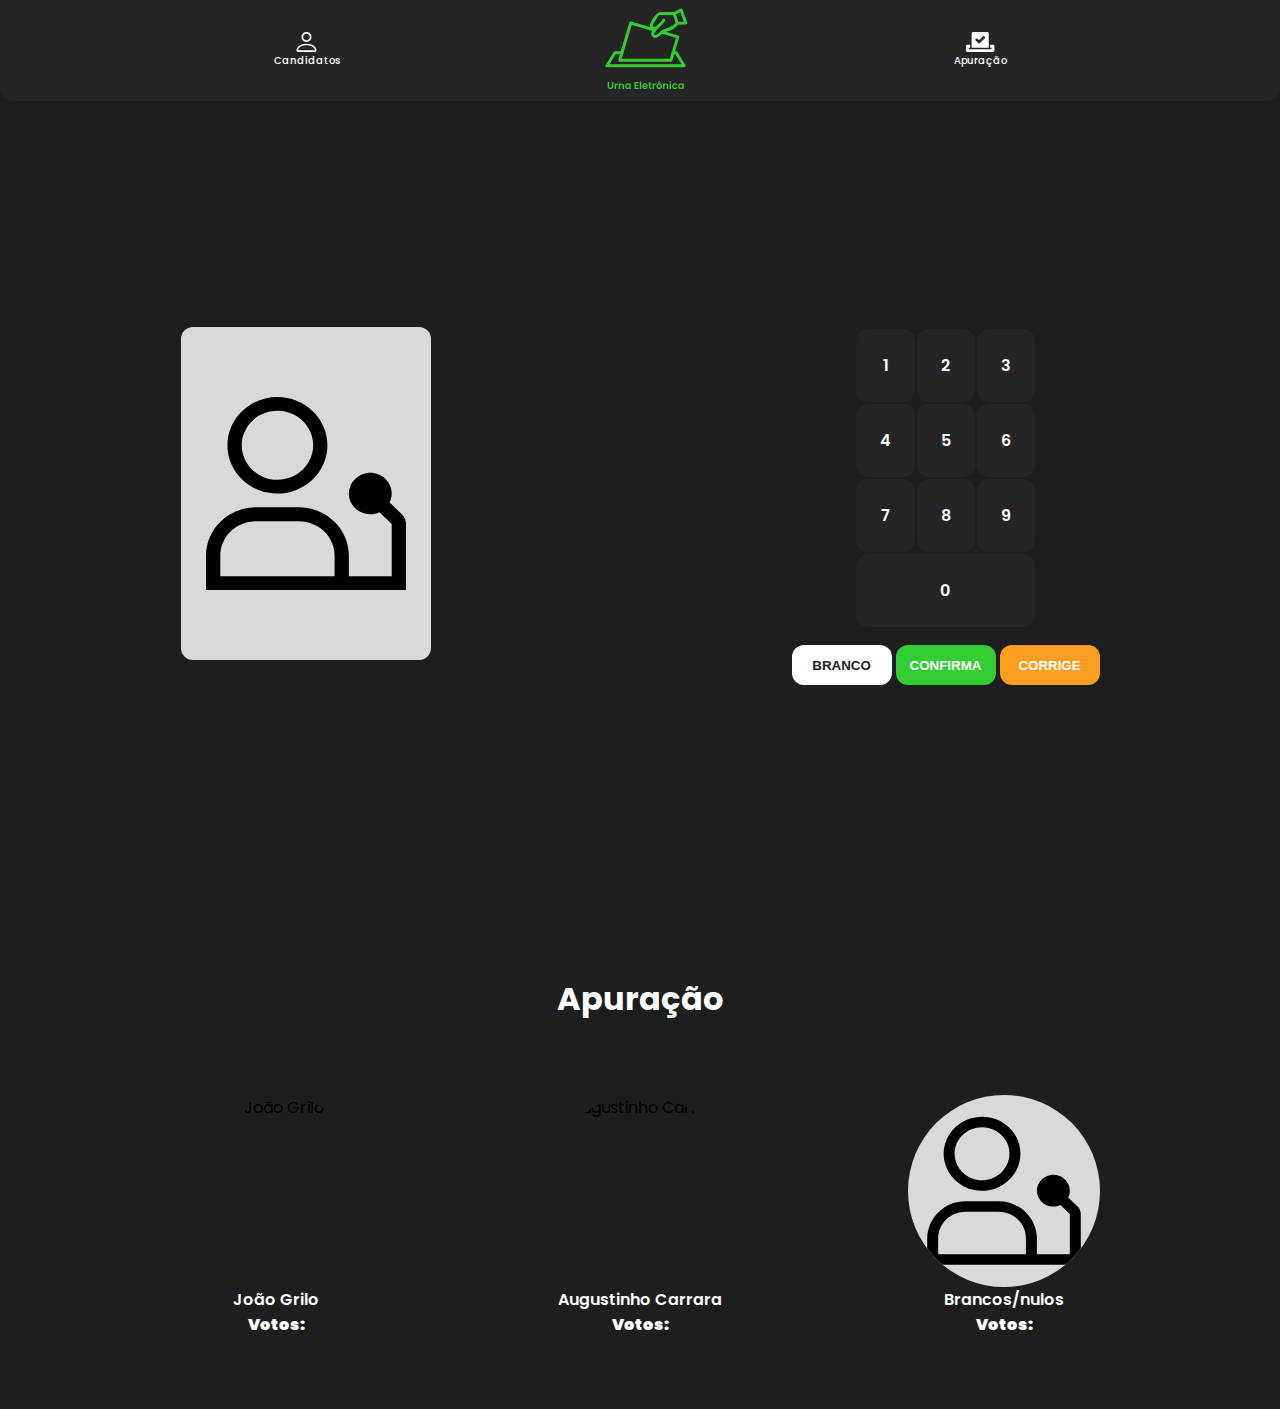
==== votacao.html @ e8a6a8c2 "Urna eletrônica" ====
<!DOCTYPE html>
<html lang="en">
  <head>
    <meta charset="UTF-8" />
    <meta http-equiv="X-UA-Compatible" content="IE=edge" />
    <meta name="viewport" content="width=device-width, initial-scale=1.0" />
    <title>Urna eletrônica</title>
    <!-- Bootstrap -->
    <!-- <link href="https://cdn.jsdelivr.net/npm/bootstrap@5.2.0/dist/css/bootstrap.min.css" rel="stylesheet" integrity="sha384-gH2yIJqKdNHPEq0n4Mqa/HGKIhSkIHeL5AyhkYV8i59U5AR6csBvApHHNl/vI1Bx" crossorigin="anonymous"> -->
    
    <!-- CSS -->
    <link rel="stylesheet" href="css/style.css" />

    <!-- Google fonts -->
    <link rel="preconnect" href="https://fonts.googleapis.com" />
    <link rel="preconnect" href="https://fonts.gstatic.com" crossorigin />
    <link  href="https://fonts.googleapis.com/css2?family=Poppins:wght@300&display=swap"  rel="stylesheet"/>
    
  </head>
  <body>
    <nav>
      <ul>
        <li>
          <a href="index.html"
            ><img
              src="./img/candidato.svg"
              alt=""
              class="nav-item"
            />Candidatos</a
          >
        </li>
        <li>
          <a href="votacao.html"><img src="./img/logotipo.svg" alt="" /></a>
        </li>
        <li>
          <a href="#apuracao"
            ><img src="./img/apuracao.svg" alt="" class="nav-item" />Apuração</a
          >
        </li>
      </ul>
    </nav>
    <main>
      <article class="candidato" id="candidato">
        <img src="img/default.svg" alt="" class="foto-candidato" id="foto-candidato"/>
        <!-- <img src="" alt=""> -->
        <div id="foto-candidato">
          <img src="" alt="">
        </div>
        <div class="canditado-informacoes">
          <p class="numero-candidato" id="numero-candidato"></p>
          <p class="nome-candidato" id="nome-candidato"></p>
        </div>
      </article>
      <article class="teclado">
        <table>
          <tbody>
            <tr>
              <td onclick="capturaNumeroCandidato(1)">1</td>
              <td onclick="capturaNumeroCandidato(2)">2</td>
              <td onclick="capturaNumeroCandidato(3)">3</td>
            </tr>
            <tr>
              <td onclick="capturaNumeroCandidato(4)">4</td>
              <td onclick="capturaNumeroCandidato(5)">5</td>
              <td onclick="capturaNumeroCandidato(6)">6</td>
            </tr>
            <tr>
              <td onclick="capturaNumeroCandidato(7)">7</td>
              <td onclick="capturaNumeroCandidato(8)">8</td>
              <td onclick="capturaNumeroCandidato(9)">9</td>
            </tr>
            <tr>
              <td colspan="3" onclick="capturaNumeroCandidato(0)">0</td>
            </tr>
          </tbody>
        </table>
        <div class="action-buttons">
          <button class="btn-white" onclick="branco()">BRANCO</button>
          <button class="btn-green" onclick="confirmaCandidato()">
            CONFIRMA
          </button>
          <button class="btn-orange" onclick="corrigeNumeroCandidato()">
            CORRIGE
          </button>
        </div>
      </article>
    </main>
    <h1 class="title">Apuração</h1>
    <div id="apuracao">
      <div class="grilo" id="grilo">
          <img src="https://1.bp.blogspot.com/-DO4VzpqzlRw/Xg5hz36wGGI/AAAAAAAAWL0/y7_spVZZcFMm3YQczJnnXEzPxVO2LWGjQCLcBGAsYHQ/s1600/Blog%2BNovidades%2BOnLine%2B-%2Bassets_fotos_810_matheus-nachtergaele-joao-grilo-me-ensinou-a-ser-feliz-na-tristeza-a-rir-nas-horas-mais-perigosas-e-desgracadas-da-vida-c6131d45e889.jpg" alt="João Grilo" class="candidato-foto-circle">
        <p class="nome-candidato">João Grilo</p>
        <p class="nome-candidato"><strong>Votos: </strong><span id="qtdVotosGrilo"></span></p>
      </div>
  
      <div class="carrara" id="carrara">
          <img src="https://external-content.duckduckgo.com/iu/?u=https%3A%2F%2F3.bp.blogspot.com%2F-OjnUdrOst54%2FU6tAg2OlycI%2FAAAAAAAAABE%2FTY7aMQLmHZw%2Fs1600%2Fagostinho.jpg&f=1&nofb=1" alt="Augustinho Carrara" class="candidato-foto-circle">
        <p class="nome-candidato">Augustinho Carrara</p>
        <p class="nome-candidato"><strong>Votos: </strong><span id="qtdVotosCarrara"></span></p>
      </div>

      <div class="carrara" id="carrara">
          <img src="img/default.svg" class="candidato-foto-circle">
        <p class="nome-candidato">Brancos/nulos</p>
        <p class="nome-candidato"><strong>Votos: </strong><span id="qtdVotosBrancos"></span></p>
      </div>
    </div>

    <!-- <script src="https://cdn.jsdelivr.net/npm/bootstrap@5.2.0/dist/js/bootstrap.bundle.min.js" integrity="sha384-A3rJD856KowSb7dwlZdYEkO39Gagi7vIsF0jrRAoQmDKKtQBHUuLZ9AsSv4jD4Xa" crossorigin="anonymous"></script> -->
    <script src="js/script.js"></script>
    
</body>
</html>
---- css/style.css ----
:root{
    --background-main: #1E1E1E;
    --background-nav: #252525;
    --white: #FFFFFF;
    --green: #32CD32;
    --orange: #FC9E22;
    --white-hover: #E0E1E2;
    --green-hover: #6FCE32;
    --orange-hover: #F77B2E;
}
*{
    padding: 0;
    margin: 0;
    box-sizing: border-box;
}
body{
    font-family: 'Poppins', sans-serif;
    /* overflow-y: hidden; */
    overflow-x: hidden;
    background: var(--background-main);
}
nav{
    background: var(--background-nav);
    border-radius: 0 0 0.75rem 0.75rem;
}
nav ul,
#apuracao{
    display: flex;
    align-items: center;
    justify-content: space-evenly;

    padding: .5rem;
}
nav ul li{
    list-style: none;
    cursor: pointer;
}

nav ul li a{
    display: flex;
    flex-direction: column;
    align-items: center;
    justify-content: center;

    text-decoration: none;
    font-size: 0.625rem;
    font-weight: 500;
    color: #fff;

}
nav ul li a img.nav-item{
    height: 1.25rem;
    width: 5vh;

    margin-bottom: 0.031rem;
}
/* ----------- main */
main{
    background: var(--background-main);
    height: 90vh;
    display: flex;
    justify-content: space-around;
    align-items: center;
}
.candidato{
    text-align: center;
}
.foto-candidato{
    width: 15.625rem;
    height: 20.833rem;
    border-radius: 0.75rem;
    object-fit: cover;
    /* position: fixed; */
}
.nome-candidato,
.numero-candidato{
    color: #fff;
}
.nome-candidato{
    font-size: 1rem;
    font-weight: 600;
}
.numero-candidato{
    font-size: 1.875rem;
    font-weight: 600;
}
.teclado,
.candidato{
    display: flex;
    flex-direction: column;
    align-items: center;
    justify-content: center;
}

table tbody tr td{
    padding: 1.5rem;
    border-radius: 0.75rem;
    
    background: var(--background-nav);
    color: #fff;
    font-weight: 600;
    text-align: center;

    cursor: pointer;
    
}
table tbody tr td:hover{
    background: #fff;
    color:var(--background-nav);
}

.action-buttons{
    margin: 1rem 0 0 0;
}

button{
    appearance: none;
    outline: none;
    background: none;
    border: none;
    cursor: pointer;
    
    width: 6.25rem;
    height: 2.5rem;

    border-radius: 0.75rem;
    font-weight: 600;
}

.btn-white{
    background: var(--white);
    color: var(--background-main);
}
.btn-white:hover{
    background: var(--white-hover);
}
.btn-green{
    background: var(--green);
    color: var(--white);
}
.btn-green:hover{
    background: var(--green-hover);
}
.btn-orange{
    background: var(--orange);
    color: var(--white);
}
.btn-orange:hover{
    background: var(--orange-hover);
}
.title{
    color: #fff;
    text-align: center;
    margin-bottom: 4rem;
    margin-top: 4rem;
}
.grilo,
.carrara,
.branco{
    display: flex;
    flex-direction: column;
    align-items: center;
    justify-content: space-between;
    text-align: center;

    padding-bottom: 4rem;
}


.candidato-foto-circle{
    width: 12rem;
    height: 12rem;
    object-fit: cover;
    border-radius: 100%;
}

.align-right{
    display: block;
    margin-left: auto;
    margin-right: auto;
}
.margin-top{
    margin-top: .8rem;
    margin-bottom: .8rem;
}
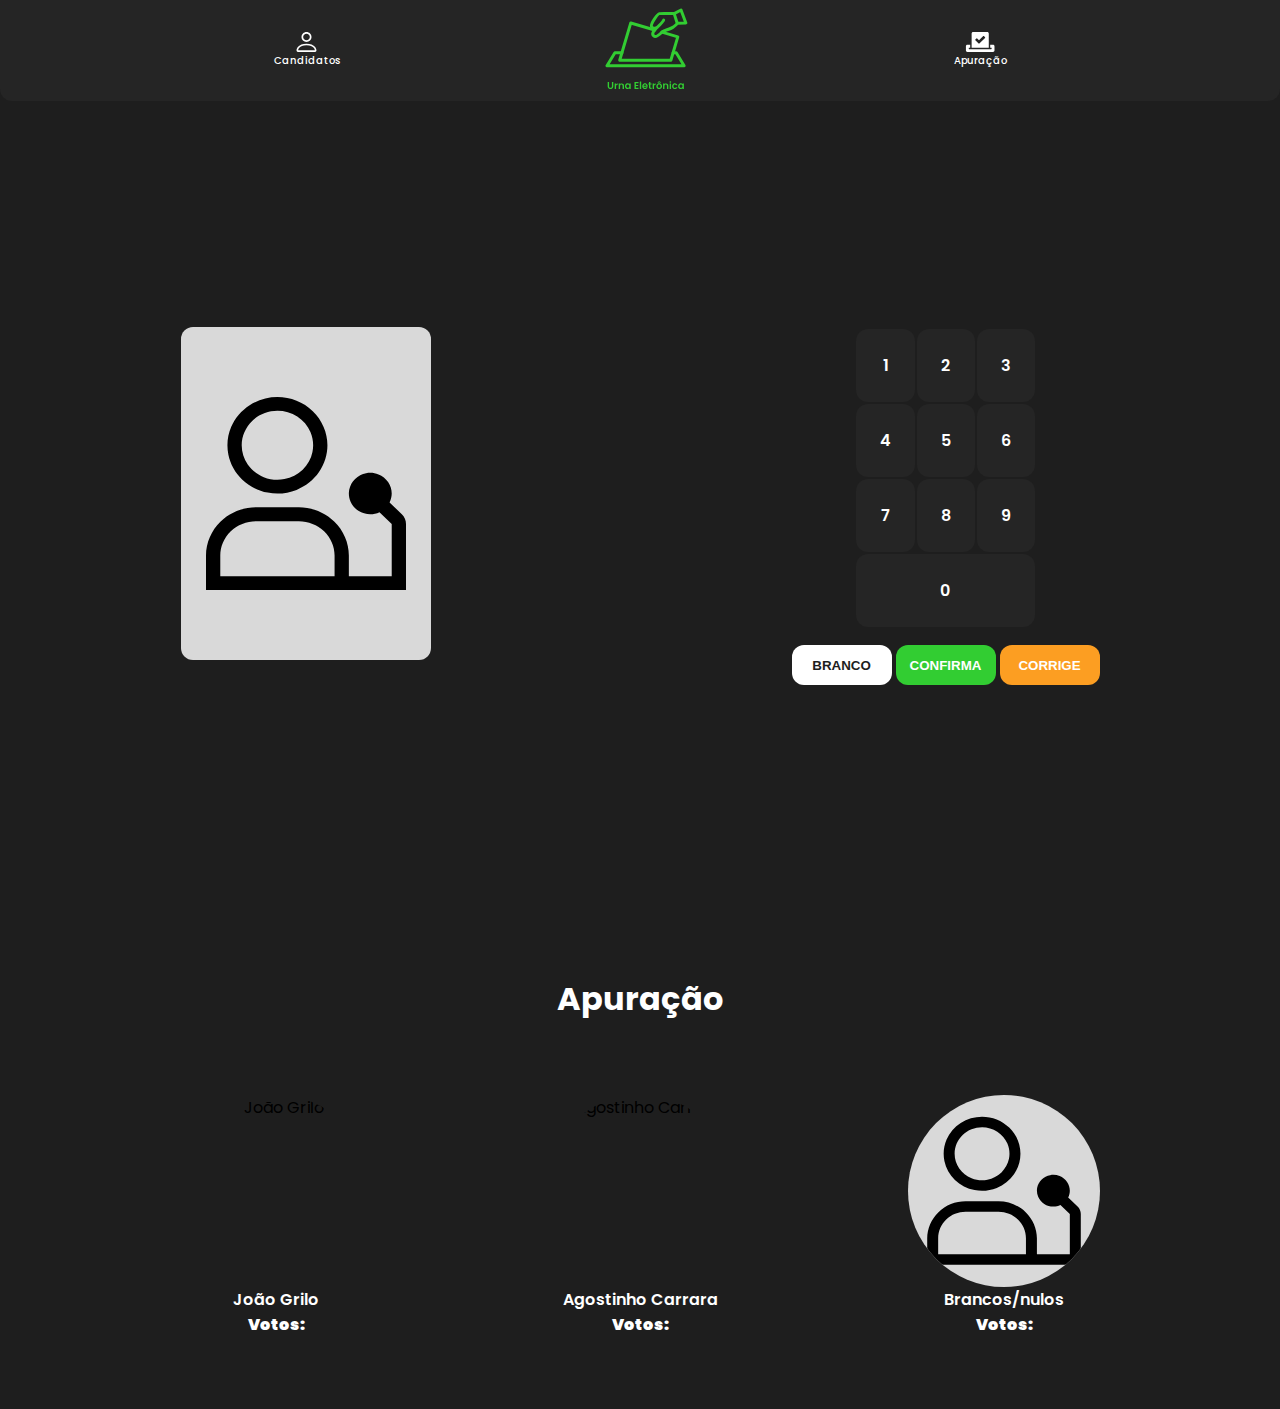
==== commit 6a0554b8: "revisão" ====
--- a/votacao.html
+++ b/votacao.html
@@ -94,8 +94,8 @@
       </div>
   
       <div class="carrara" id="carrara">
-          <img src="https://external-content.duckduckgo.com/iu/?u=https%3A%2F%2F3.bp.blogspot.com%2F-OjnUdrOst54%2FU6tAg2OlycI%2FAAAAAAAAABE%2FTY7aMQLmHZw%2Fs1600%2Fagostinho.jpg&f=1&nofb=1" alt="Augustinho Carrara" class="candidato-foto-circle">
-        <p class="nome-candidato">Augustinho Carrara</p>
+          <img src="https://external-content.duckduckgo.com/iu/?u=https%3A%2F%2F3.bp.blogspot.com%2F-OjnUdrOst54%2FU6tAg2OlycI%2FAAAAAAAAABE%2FTY7aMQLmHZw%2Fs1600%2Fagostinho.jpg&f=1&nofb=1" alt="Agostinho Carrara" class="candidato-foto-circle">
+        <p class="nome-candidato">Agostinho Carrara</p>
         <p class="nome-candidato"><strong>Votos: </strong><span id="qtdVotosCarrara"></span></p>
       </div>
 
